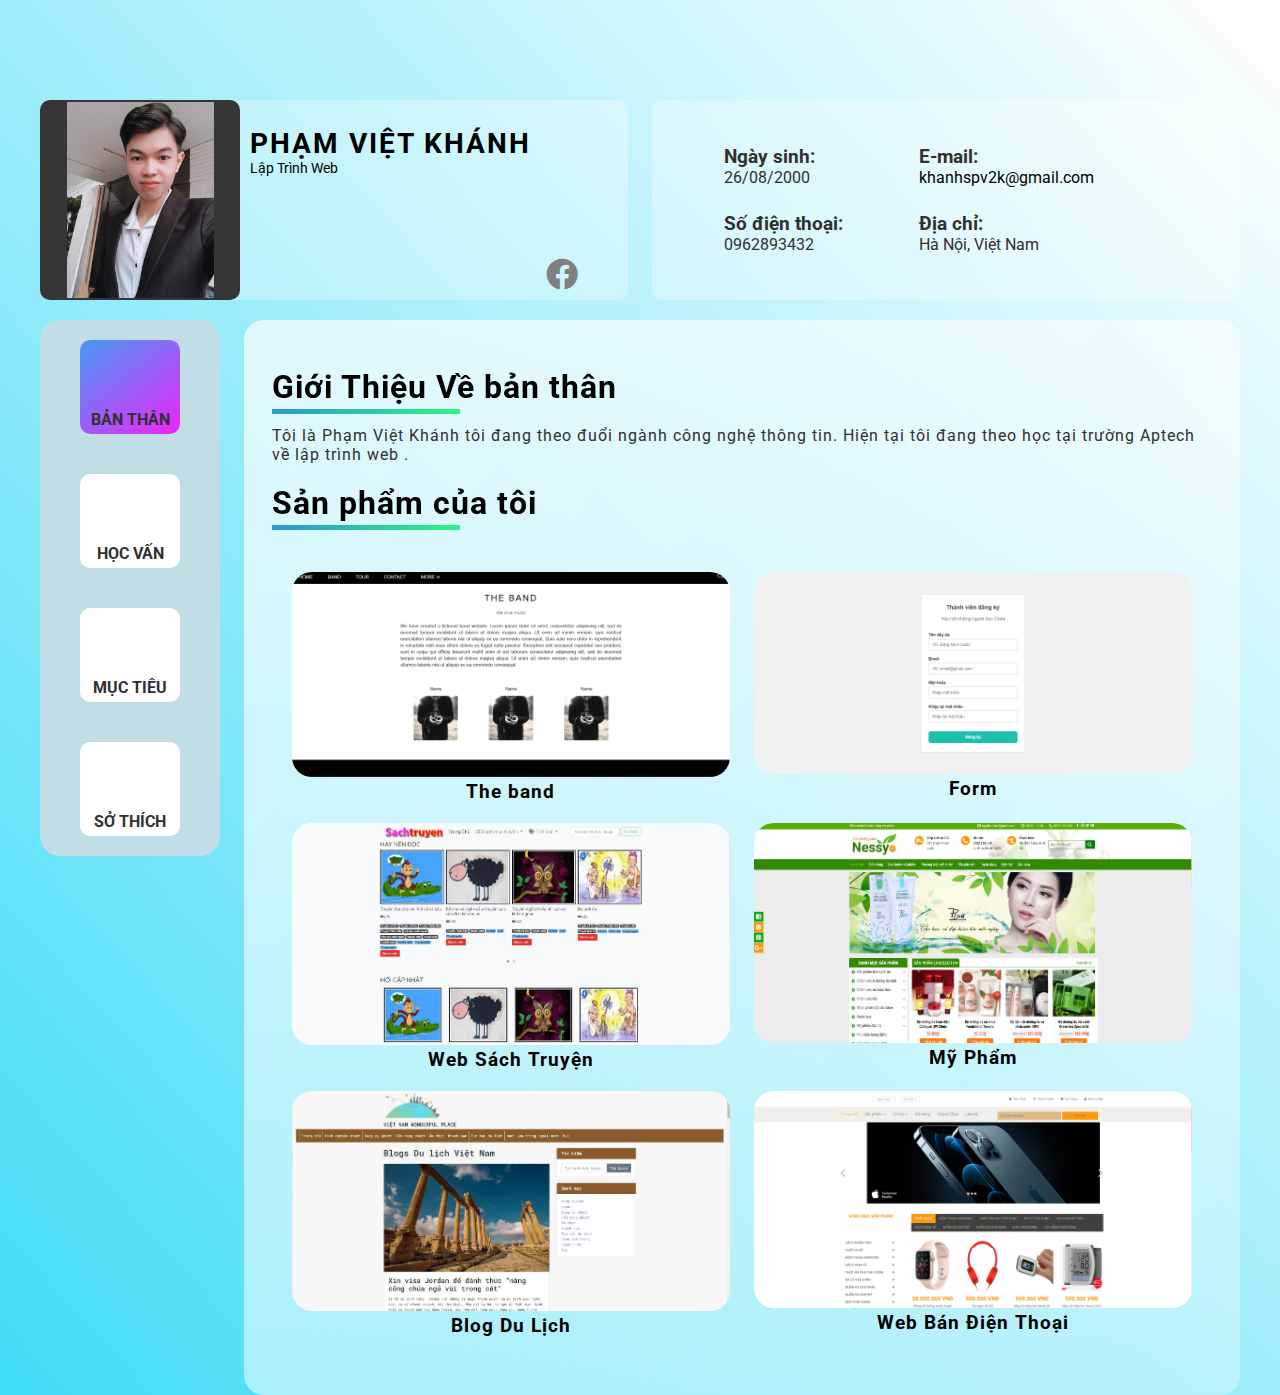
==== index.html @ a444ad3d "update" ====
<!DOCTYPE html>
<html lang="en">

<head>
    <meta charset="UTF-8">
    <meta http-equiv="X-UA-Compatible" content="IE=edge">
    <meta name="viewport" content="width=device-width, initial-scale=1.0">
    <link rel="preconnect" href="https://fonts.googleapis.com">
    <link rel="preconnect" href="https://fonts.gstatic.com" crossorigin>
    <link href="https://fonts.googleapis.com/css2?family=Roboto:wght@300;400;500;700&display=swap" rel="stylesheet">
    <link rel="stylesheet" href="asset/base.css">
    <link rel="stylesheet" href="asset/app.css">
    <link rel="stylesheet" href="asset/responesive.css">
    <link rel="stylesheet" href="https://cdnjs.cloudflare.com/ajax/libs/font-awesome/5.15.1/css/all.min.css" />
    <title>Phạm Việt Khánh Info</title>
</head>

<body>
    <div class="grid wide">
        <!-- ==== info ==== -->
        <div class="row header">
            <div class="col l-6">
                <div class="header__represent">
                    <div class="represent__avt">
                        <div class="respesent__avt-box">
                            <img src="img/avt.jpg" alt="">
                        </div>
                    </div>

                    <div class="represent__intro">
                        <div class="represent__intro-name">
                            <h1> phạm việt khánh </h1>
                            <p> Lập Trình Web </p>
                        </div>

                        <div class="represent__intro-social">
                            <a href="https://www.facebook.com/pvk.khanhpv" class="facebook"><i
                                    class="fab fa-facebook"></i></a>

                            <!-- <a href="" class="instagram"><i class="fab fa-instagram"></i></a>

                            <a href="" class="github"><i class="fab fa-github"></i></a>

                            <a href="" class="linkedin"><i class="fab fa-linkedin-in"></i></a> -->
                        </div>
                    </div>
                </div>


            </div>

            <div class="col l-6">
                <div class="grid header__info">
                    <div class="row header__info-1">
                        <div class="col l-5">
                            <div class="dob">
                                <h3> Ngày sinh: </h3>
                                <p> 26/08/2000 </p>
                            </div>
                        </div>

                        <div class="col l-7">
                            <div class="email">
                                <h3> E-mail: </h3>

                                <a style="text-decoration:none;color: #000 " href="mailto:khanhspv2k@gmail.com">
                                    <p>khanhspv2k@gmail.com</p>
                                </a>
                            </div>
                        </div>
                    </div>

                    <div class="row header__info-2">
                        <div class="col l-5">
                            <div class="phone">
                                <h3> Số điện thoại:</h3>
                                <p> 0962893432 </p>
                            </div>
                        </div>

                        <div class="col l-7">
                            <div class="address">
                                <h3>Địa chỉ:</h3>
                                <p> Hà Nội, Việt Nam </p>
                            </div>
                        </div>
                    </div>
                </div>
            </div>
        </div>
    </div>

    <!-- ===container=== -->
    <div class="grid wide container">
        <div class="row">
            <div class="col l-2">
                <div class="navbar">
                    <div class="navbar__list">
                        <div class="navbar__item">
                            <a href="#" class="navbar__link link--active">
                                <div class="navbar__icon ">
                                    <script src="https://cdn.lordicon.com/libs/mssddfmo/lord-icon-2.1.0.js"></script>
                                    <lord-icon src="https://cdn.lordicon.com/eszyyflr.json" trigger="morph"
                                        colors="primary:#263da3,secondary:#4e2099" style="width:65px;height:65px;">
                                    </lord-icon>
                                    <h3>Bản Thân</h3>
                                </div>
                            </a>
                        </div>

                        <div class="navbar__item">
                            <a href="#" class="navbar__link">
                                <div class="navbar__icon">
                                    <script src="https://cdn.lordicon.com/libs/mssddfmo/lord-icon-2.1.0.js"></script>
                                    <lord-icon src="https://cdn.lordicon.com/wxnxiano.json" trigger="morph"
                                        colors="primary:#263da3,secondary:#4e2099" style="width:65px;height:65px">
                                    </lord-icon>
                                    <h3>Học Vấn</h3>
                                </div>
                            </a>
                        </div>

                        <div class="navbar__item">
                            <a href="#" class="navbar__link">
                                <div class="navbar__icon">
                                    <script src="https://cdn.lordicon.com/libs/mssddfmo/lord-icon-2.1.0.js"></script>
                                    <lord-icon src="https://cdn.lordicon.com/iltqorsz.json" trigger="morph"
                                        colors="primary:#263da3,secondary:#4e2099" style="width:65px;height:65px;">
                                    </lord-icon>
                                    <h3>Mục Tiêu</h3>
                                </div>
                            </a>
                        </div>

                        <div class="navbar__item">
                            <a href="#" class="navbar__link">
                                <div class="navbar__icon">
                                    <script src="https://cdn.lordicon.com/libs/mssddfmo/lord-icon-2.1.0.js"></script>
                                    <lord-icon src="https://cdn.lordicon.com/rjzlnunf.json" trigger="morph"
                                        colors="primary:#263da3,secondary:#4e2099" style="width:65px;height:65px">
                                    </lord-icon>
                                    <h3>Sở Thích</h3>
                                </div>
                            </a>
                        </div>
                    </div>
                </div>
            </div>
            <!-- ==content== -->


            <div class="col l-10">
                <!-- ==content page 1== -->
                <div class="content content--active">
                    <div class="myself">
                        <div class="content__heading">
                            <h1>Giới Thiệu Về bản thân</h1>
                        </div>

                        <div class="mysefl__content">
                            <p>
                                Tôi là Phạm Việt Khánh tôi đang theo đuổi ngành công nghệ thông tin.
                                Hiện tại tôi đang theo học tại trường Aptech về lập trình web .

                            </p>
                        </div>
                    </div>

                    <div class="product">
                        <div class="product__heading">
                            <h1> Sản phẩm của tôi </h1>
                        </div>

                        <div class="grid product__list">
                            <div class="row">
                                <div class="col l-6">
                                    <div class="product__item">
                                        <a href="" class="product__link">
                                            <img src="img/band.png" alt="">
                                        </a>
                                        <h3>The band</h3>
                                    </div>
                                </div>

                                <div class="col l-6">
                                    <div class="product__item">
                                        <a href="" class="product__link">
                                            <img src="img/form.png" alt="">
                                        </a>

                                        <h3>Form</h3>
                                    </div>
                                </div>
                            </div>


                            <div class="row">
                                <div class="col l-6">
                                    <div class="product__item">
                                        <a href="http://www.shopbanghanggiare.xyz/sach-truyen/" class="product__link">
                                            <img src="img/sachtruyen2.jpg" alt="">
                                        </a>

                                        <h3> Web Sách Truyện </h3>
                                    </div>
                                </div>

                                <div class="col l-6">
                                    <div class="product__item">
                                        <a href="http://www.shopbanghanggiare.xyz/xuongrentruyenthong/"
                                            class="product__link">
                                            <img src="img/mypham.jpg" alt="">
                                        </a>

                                        <h3> Mỹ Phẩm </h3>
                                    </div>
                                </div>
                            </div>

                            <div class="row">
                                <div class="col l-6">
                                    <div class="product__item">
                                        <a href="http://shopbanghanggiare.xyz/travel-blogs/" class="product__link">
                                            <img src="img/triveblog.jpg" alt="">
                                        </a>

                                        <h3> Blog Du Lịch </h3>
                                    </div>
                                </div>

                                <div class="col l-6">
                                    <div class="product__item">
                                        <a href="http://shopbanghanggiare.xyz/shop-dien-thoai/"
                                            class="product__link">
                                            <img src="img/webdienthoai.png" alt="">
                                        </a>

                                        <h3> Web Bán Điện Thoại </h3>
                                    </div>
                                </div>

                               
                            </div>




                        </div>
                    </div>
                </div>

                <!-- ==content- page 2== -->
                <div class="content">
                    <div class="content__heading">
                        <h1>Học vấn</h1>
                    </div>
    
                    <div class="content__main">
                        <div class="main__note">
                            <div class="main__note-dot"></div>
    
                            <div class="main__note-text">
                                <h3> Trường Đại Học FPT Aptech</h3>
                            </div>
                        </div>
    
                        <div class="main__text">
                            <span>2019 - nay</span>
                            <p> Học tập vào theo đuổi ngành lập trình </p>
                        </div>
                    </div>
    
                    <div class="content__main">
                        <div class="main__note">
                            <div class="main__note-dot"></div>
    
                            <div class="main__note-text">
                                <h3>F8</h3>
                            </div>
                        </div>
    
                        <div class="main__text">
                            <span> 2/9/2021 - nay </span>
                            <p> Học thêm về các khóa học mới ngoài kiến thức nhà trường </p>
                        </div>
                    </div>
    
                    <div class="content__heading">
                        <h1> Thành Tích </h1>
                    </div>
                    <div class="content__main">
                        <div class="main__note">
                            <div class="main__note-dot"></div>
    
                            <div class="main__note-text">
                                <h3> Giải Nhất Cuộc Thi Techwiz 2021 </h3>
                            </div>
                        </div>
                    </div>
                    <div class="content__main">
                        <div class="main__note">
                            <div class="main__note-dot"></div>
    
                            <div class="main__note-text">
                                <h3> Top 9 cuộc thi Dev 20 </h3>
                            </div>
                        </div>
                    </div>
    
                    <div class="content__heading">
                        <h1> Kinh Nghiệm Làm Việc </h1>
                    </div>
    
                    <div class="content__main">
                        <div class="main__note">
                            <div class="main__note-dot"></div>
    
                            <div class="main__note-text">
                                <h3> Công Ty Cổ Phần
                                    VCCORP </h3>
                                <p> Thực tập sinh </p>
                            </div>
                        </div>
                    </div>

                    <div class="content__main">
                        <div class="main__note">
                            <div class="main__note-dot"></div>
    
                            <div class="main__note-text">
                                <h3> Công Ty Cổ Phần Truyền Thông Và Công Nghệ WEUP </h3>
                                <p> Thực tập sinh </p>
                            </div>
                        </div>
                    </div>
    
                    <div class="content__main">
                        <div class="main__note">
                            <div class="main__note-dot"></div>
    
                            <div class="main__note-text">
                                <h3> Thực hành làm project của trường FPT
                                    Aptech Hà Nội </h3>
                            </div>
                        </div>
                    </div>
    
                    <div class="ability">
                        <div class="ability__heading">
                            <h2> Kỹ Năng </h2>
                        </div>
    
                        <div class="ability__index">
                            <div class="ability__index-row">
                                <div class="ability__index-done" style="width: 65%">
                                    <p class="ability__index-name">HTML</p>
    
                                    <p class="ability__index-percent">65%</p>
                                </div>
                            </div>
    
                            <div class="ability__index-row">
                                <div class="ability__index-done" style="width: 40%">
                                    <p class="ability__index-name">Javascrpit</p>
    
                                    <p class="ability__index-percent">40%</p>
                                </div>
                            </div>
    
                            <div class="ability__index-row">
                                <div class="ability__index-done" style="width: 70%">
                                    <p class="ability__index-name">PHP, Laravel</p>
    
                                    <p class="ability__index-percent">70%</p>
                                </div>
                            </div>
    
                            <div class="ability__index-row">
                                <div class="ability__index-done" style="width: 62%">
                                    <p class="ability__index-name">css</p>
                                    <p class="ability__index-percent">62%</p>
                                </div>
                            </div>
                        </div>
                    </div>
                </div>

                <!-- ==content page 3== -->
                <div class="content ">
                    <div class="content__heading">
                        <h1>Mục Tiêu</h1>
                    </div>
    
                    <div class="content__title">
                        <h2>Ngắn hạn</h2>
                    </div>
    
                    <div class="content__main">
                        <div class="main__note">
                            <div class="main__note-dot"></div>
    
                            <div class="main__note-text">
                                <h3>Học và rèn luyện HTMl</h3>
                            </div>
                        </div>
    
                        <div class="main__text">
    
                            <p>Là một ngôn ngữ đánh dấu siêu văn bản nên HTML sẽ có vai trò xây dựng cấu trúc siêu văn bản
                                trên một website, hoặc khai báo các tập tin kỹ thuật số như hình ảnh, video, nhạc. Học lập
                                trình web với HTML sẽ định hướng cho mình muốn theo đuổi lập trình web.</p>
                        </div>
                    </div>
    
                    <div class="content__main">
                        <div class="main__note">
                            <div class="main__note-dot"></div>
    
                            <div class="main__note-text">
                                <h3>Học và rèn luyện CSS</h3>
                            </div>
                        </div>
    
                        <div class="main__text">
    
                            <p>CSS tạo phong cách và định kiểu cho các yếu tố được viết dưới dạng ngôn ngữ đánh dấu HTML. Nó
                                giúp người dùng tiết kiệm thời gian và công sức viết web nhờ khả năng điều khiển định dạng
                                của nhiều trang web cùng lúc.</p>
                        </div>
                    </div>
    
                    <div class="content__main">
                        <div class="main__note">
                            <div class="main__note-dot"></div>
    
                            <div class="main__note-text">
                                <h3>Học và rèn luyện React Js</h3>
                            </div>
                        </div>
    
                        <div class="main__text">
    
                            <p>ReactJS giúp các doanh nghiệp tạo ra ứng dụng với cấu trúc UI tốt hơn nhằm nâng cao và tối ưu
                                hóa UX. Với công nghệ này, họ có thể dễ dàng tăng tương tác của người dùng, đồng thời tỉ lệ
                                click và chuyển đổi conversion cũng sẽ cao hơn.</p>
                        </div>
                    </div>
    
                    <div class="content__title">
                        <h2>Dài hạn</h2>
                    </div>
    
                    <div class="content__main">
                        <div class="main__note">
                            <div class="main__note-dot"></div>
    
                            <div class="main__note-text">
                                <h3>Đi xin thực tập</h3>
                            </div>
                        </div>
    
                        <div class="main__text">
                            <span>.../9/2022</span>
                            <p>Thực tập là một cơ hội để mình học hỏi, áp dụng những lý thuyết được học vào thực tế và làm
                                quen với môi trường làm việc quy củ và có được thành công cao hơn khi đi làm thực sự.</p>
                        </div>
                    </div>
    
                    <div class="content__main">
                        <div class="main__note">
                            <div class="main__note-dot"></div>
    
                            <div class="main__note-text">
                                <h3>Thực tập xong</h3>
                            </div>
                        </div>
    
                        <div class="main__text">
                            <span>.../.../2023</span>
                            <p>Tập trung bổ sung các vấn đề còn thiếu sót mình nhận ra được sau khi thực tập, nếu ổn định sẽ
                                xin ở lại thử việc.</p>
                        </div>
                    </div>
                </div>
    

                <!-- ==content page 4== -->
                <div class="content">
                
                    <div class="content__heading">
                        <h1> Sở Thích </h1>
                    </div>
    
                    <div class="content__main">
                        <div class="main__note">
                            <div class="main__note-dot"></div>
    
                            <div class="main__note-text">
                                <h3> Thích chơi thể thao đặc biệt là đá bóng </h3>
                            </div>
                        </div>
                    </div>
    
                    <div class="content__main">
                        <div class="main__note">
                            <div class="main__note-dot"></div>
    
                            <div class="main__note-text">
                                <h3> Chơi game </h3>
                            </div>
                        </div>
                    </div>
                    <div class="content__main">
                        <div class="main__note">
                            <div class="main__note-dot"></div>
    
                            <div class="main__note-text">
                                <h3> Phượt </h3>
                            </div>
                        </div>
                    </div>

                    <div class="content__main">
                        <div class="main__note">
                            <div class="main__note-dot"></div>
    
                            <div class="main__note-text">
                                <h3> Nghe Nhạc </h3>
                            </div>
                        </div>
                    </div>

                </div>
            </div>
        </div>
    </div>
    <!-- ===script=== -->
    <script src="asset/app.js"></script>
</body>

</html>
---- asset/base.css ----
.grid {
    width: 100%;
    display: block;
    padding: 0;
}

.grid.wide {
    max-width: 1200px;
    margin: 0 auto;
}

.row {
    display: flex;
    flex-wrap: wrap;
    margin-left: -4px;
    margin-right: -4px;
}

.row.no-gutters {
    margin-left: 0;
    margin-right: 0;
}

.col {
    padding-left: 4px;
    padding-right: 4px;
}

.row.no-gutters .col {
    padding-left: 0;
    padding-right: 0;
}

.c-0 {
    display: none;
}

.c-1 {
    flex: 0 0 8.33333%;
    max-width: 8.33333%;
}

.c-2 {
    flex: 0 0 16.66667%;
    max-width: 16.66667%;
}

.c-3 {
    flex: 0 0 25%;
    max-width: 25%;
}

.c-4 {
    flex: 0 0 33.33333%;
    max-width: 33.33333%;
}

.c-5 {
    flex: 0 0 41.66667%;
    max-width: 41.66667%;
}

.c-6 {
    flex: 0 0 50%;
    max-width: 50%;
}

.c-7 {
    flex: 0 0 58.33333%;
    max-width: 58.33333%;
}

.c-8 {
    flex: 0 0 66.66667%;
    max-width: 66.66667%;
}

.c-9 {
    flex: 0 0 75%;
    max-width: 75%;
}

.c-10 {
    flex: 0 0 83.33333%;
    max-width: 83.33333%;
}

.c-11 {
    flex: 0 0 91.66667%;
    max-width: 91.66667%;
}

.c-12 {
    flex: 0 0 100%;
    max-width: 100%;
}

.c-o-1 {
    margin-left: 8.33333%;
}

.c-o-2 {
    margin-left: 16.66667%;
}

.c-o-3 {
    margin-left: 25%;
}

.c-o-4 {
    margin-left: 33.33333%;
}

.c-o-5 {
    margin-left: 41.66667%;
}

.c-o-6 {
    margin-left: 50%;
}

.c-o-7 {
    margin-left: 58.33333%;
}

.c-o-8 {
    margin-left: 66.66667%;
}

.c-o-9 {
    margin-left: 75%;
}

.c-o-10 {
    margin-left: 83.33333%;
}

.c-o-11 {
    margin-left: 91.66667%;
}

/* >= Tablet */
@media (min-width: 740px) {
    .row {
        margin-left: -8px;
        margin-right: -8px;
    }

    .col {
        padding-left: 8px;
        padding-right: 8px;
    }

    .m-0 {
        display: none;
    }

    .m-1,
    .m-2,
    .m-3,
    .m-4,
    .m-5,
    .m-6,
    .m-7,
    .m-8,
    .m-9,
    .m-10,
    .m-11,
    .m-12 {
        display: block;
    }

    .m-1 {
        flex: 0 0 8.33333%;
        max-width: 8.33333%;
    }

    .m-2 {
        flex: 0 0 16.66667%;
        max-width: 16.66667%;
    }

    .m-3 {
        flex: 0 0 25%;
        max-width: 25%;
    }

    .m-4 {
        flex: 0 0 33.33333%;
        max-width: 33.33333%;
    }

    .m-5 {
        flex: 0 0 41.66667%;
        max-width: 41.66667%;
    }

    .m-6 {
        flex: 0 0 50%;
        max-width: 50%;
    }

    .m-7 {
        flex: 0 0 58.33333%;
        max-width: 58.33333%;
    }

    .m-8 {
        flex: 0 0 66.66667%;
        max-width: 66.66667%;
    }

    .m-9 {
        flex: 0 0 75%;
        max-width: 75%;
    }

    .m-10 {
        flex: 0 0 83.33333%;
        max-width: 83.33333%;
    }

    .m-11 {
        flex: 0 0 91.66667%;
        max-width: 91.66667%;
    }

    .m-12 {
        flex: 0 0 100%;
        max-width: 100%;
    }

    .m-o-1 {
        margin-left: 8.33333%;
    }

    .m-o-2 {
        margin-left: 16.66667%;
    }

    .m-o-3 {
        margin-left: 25%;
    }

    .m-o-4 {
        margin-left: 33.33333%;
    }

    .m-o-5 {
        margin-left: 41.66667%;
    }

    .m-o-6 {
        margin-left: 50%;
    }

    .m-o-7 {
        margin-left: 58.33333%;
    }

    .m-o-8 {
        margin-left: 66.66667%;
    }

    .m-o-9 {
        margin-left: 75%;
    }

    .m-o-10 {
        margin-left: 83.33333%;
    }

    .m-o-11 {
        margin-left: 91.66667%;
    }
}

/* PC medium resolution > */
@media (min-width: 1113px) {
    .row {
        margin-left: -12px;
        margin-right: -12px;
    }

    .row.sm-gutter {
        margin-left: -5px;
        margin-right: -5px;
    }

    .col {
        padding-left: 12px;
        padding-right: 12px;
    }

    .row.sm-gutter .col {
        padding-left: 5px;
        padding-right: 5px;
    }

    .l-0 {
        display: none;
    }

    .l-1,
    .l-2,
    .l-2-4,
    .l-3,
    .l-4,
    .l-5,
    .l-6,
    .l-7,
    .l-8,
    .l-9,
    .l-10,
    .l-11,
    .l-12 {
        display: block;
    }

    .l-1 {
        flex: 0 0 8.33333%;
        max-width: 8.33333%;
    }

    .l-2 {
        flex: 0 0 16.66667%;
        max-width: 16.66667%;
    }

    .l-2-4 {
        flex: 0 0 20%;
        max-width: 20%;
    }

    .l-3 {
        flex: 0 0 25%;
        max-width: 25%;
    }

    .l-4 {
        flex: 0 0 33.33333%;
        max-width: 33.33333%;
    }

    .l-5 {
        flex: 0 0 41.66667%;
        max-width: 41.66667%;
    }

    .l-6 {
        flex: 0 0 50%;
        max-width: 50%;
    }

    .l-7 {
        flex: 0 0 58.33333%;
        max-width: 58.33333%;
    }

    .l-8 {
        flex: 0 0 66.66667%;
        max-width: 66.66667%;
    }

    .l-9 {
        flex: 0 0 75%;
        max-width: 75%;
    }

    .l-10 {
        flex: 0 0 83.33333%;
        max-width: 83.33333%;
    }

    .l-11 {
        flex: 0 0 91.66667%;
        max-width: 91.66667%;
    }

    .l-12 {
        flex: 0 0 100%;
        max-width: 100%;
    }

    .l-o-1 {
        margin-left: 8.33333%;
    }

    .l-o-2 {
        margin-left: 16.66667%;
    }

    .l-o-3 {
        margin-left: 25%;
    }

    .l-o-4 {
        margin-left: 33.33333%;
    }

    .l-o-5 {
        margin-left: 41.66667%;
    }

    .l-o-6 {
        margin-left: 50%;
    }

    .l-o-7 {
        margin-left: 58.33333%;
    }

    .l-o-8 {
        margin-left: 66.66667%;
    }

    .l-o-9 {
        margin-left: 75%;
    }

    .l-o-10 {
        margin-left: 83.33333%;
    }

    .l-o-11 {
        margin-left: 91.66667%;
    }
}

/* Tablet - PC low resolution */
@media (min-width: 740px) and (max-width: 1023px) {
    .wide {
        width: 644px;
    }
}

/* > PC low resolution */
@media (min-width: 1024px) and (max-width: 1239px) {
    .wide {
        width: 984px;
    }

    .wide .row {
        margin-left: -12px;
        margin-right: -12px;
    }

    .wide .row.sm-gutter {
        margin-left: -5px;
        margin-right: -5px;
    }

    .wide .col {
        padding-left: 12px;
        padding-right: 12px;
    }

    .wide .row.sm-gutter .col {
        padding-left: 5px;
        padding-right: 5px;
    }

    .wide .l-0 {
        display: none;
    }

    .wide .l-1,
    .wide .l-2,
    .wide .l-2-4,
    .wide .l-3,
    .wide .l-4,
    .wide .l-5,
    .wide .l-6,
    .wide .l-7,
    .wide .l-8,
    .wide .l-9,
    .wide .l-10,
    .wide .l-11,
    .wide .l-12 {
        display: block;
    }

    .wide .l-1 {
        flex: 0 0 8.33333%;
        max-width: 8.33333%;
    }

    .wide .l-2 {
        flex: 0 0 16.66667%;
        max-width: 16.66667%;
    }

    .wide .l-2-4 {
        flex: 0 0 20%;
        max-width: 20%;
    }

    .wide .l-3 {
        flex: 0 0 25%;
        max-width: 25%;
    }

    .wide .l-4 {
        flex: 0 0 33.33333%;
        max-width: 33.33333%;
    }

    .wide .l-5 {
        flex: 0 0 41.66667%;
        max-width: 41.66667%;
    }

    .wide .l-6 {
        flex: 0 0 50%;
        max-width: 50%;
    }

    .wide .l-7 {
        flex: 0 0 58.33333%;
        max-width: 58.33333%;
    }

    .wide .l-8 {
        flex: 0 0 66.66667%;
        max-width: 66.66667%;
    }

    .wide .l-9 {
        flex: 0 0 75%;
        max-width: 75%;
    }

    .wide .l-10 {
        flex: 0 0 83.33333%;
        max-width: 83.33333%;
    }

    .wide .l-11 {
        flex: 0 0 91.66667%;
        max-width: 91.66667%;
    }

    .wide .l-12 {
        flex: 0 0 100%;
        max-width: 100%;
    }

    .wide .l-o-1 {
        margin-left: 8.33333%;
    }

    .wide .l-o-2 {
        margin-left: 16.66667%;
    }

    .wide .l-o-3 {
        margin-left: 25%;
    }

    .wide .l-o-4 {
        margin-left: 33.33333%;
    }

    .wide .l-o-5 {
        margin-left: 41.66667%;
    }

    .wide .l-o-6 {
        margin-left: 50%;
    }

    .wide .l-o-7 {
        margin-left: 58.33333%;
    }

    .wide .l-o-8 {
        margin-left: 66.66667%;
    }

    .wide .l-o-9 {
        margin-left: 75%;
    }

    .wide .l-o-10 {
        margin-left: 83.33333%;
    }

    .wide .l-o-11 {
        margin-left: 91.66667%;
    }
}
---- asset/app.css ----
* {
    padding: 0;
    margin: 0;
    box-sizing: border-box;
}

body {
    font-size: 14px;
    font-family: 'Roboto', sans-serif;
    background: linear-gradient(to right top, #41dcf7, rgb(255 255 255 / 30%))
}

:root {
    --gray-color: #303030;
}
.header {
    margin-top: 100px;
    padding-bottom: 20px;
}

.header__represent {
    display: flex;
    background-color: rgba(255, 255, 255, 0.3);
    border-radius: 10px;
    align-items: center;
}

.respesent__avt-box {
    display: flex;
    justify-content: center;
    align-items: center;
    width: 200px;
    height: 200px;
    background-color: #363636;
    border-radius: 10px;
}

.respesent__avt-box img {
    height: calc(100% - 2%);
    width: auto;
    object-fit: cover;
}

.represent__intro {
    flex: 1;
    margin-left: 10px;
    margin-top: 20px;
}

.represent__intro-name h1 {
    text-transform: uppercase;
    letter-spacing: 2px;
}

.represent__intro-social {
    margin-top: 80px;
    display: flex;
    justify-content: right;
    margin-right: 40px;
}

.represent__intro-social a {
    text-decoration: none;
    font-size: 32px;
    color: #808080;
    margin: 0 10px;
    position: relative;
    
}


@keyframes social {
    from {
        opacity: 0;
        transform: translateY(200%);
    }
    to {
        opacity: 1;
        transform: translateY(0);
    }
}
/* facebook */
.facebook:hover {
    color: #0676E8;
    margin-top: -5px;
}

.facebook::after {
    content: "Facebook";
    padding: 2px 5px;
    top: 120%;
    left: -100%;
    position: absolute;
    background-color: #0676E8;
    color: #fff;
    font-size: 18px;
    letter-spacing: 1px;
    font-weight: 500;
    border-radius: 10px;
    box-shadow: .5em 0 1.4em #0676E8;
    animation: social linear 0.25s;
    display: none;
}

.facebook:hover::after {
    display: block;
}

/* instagram */
.instagram:hover {
    color: #D7005B;
    margin-top: -5px;
}

.instagram::after {
    content: "Instagram";
    padding: 2px 5px;
    top: 120%;
    left: -120%;
    position: absolute;
    background-color: #D7005B;
    color: #fff;
    font-size: 18px;
    letter-spacing: 1px;
    font-weight: 500;
    border-radius: 10px;
    box-shadow: .5em 0 1.4em #D7005B;
    animation: social linear 0.25s;
    display: none;
}

.instagram:hover::after {
    display: block;
}

/* github */
.github:hover {
    color: #111;
    margin-top: -5px;
}

.github::after {
    content: "Github";
    padding: 2px 5px;
    top: 120%;
    left: -60%;
    position: absolute;
    background-color: #111;
    color: #fff;
    font-size: 18px;
    letter-spacing: 1px;
    font-weight: 500;
    border-radius: 10px;
    box-shadow: .5em 0 1.4em #111;
    animation: social linear 0.25s;
    display: none;
}

.github:hover::after {
    display: block;
}

/* linkedin */
.linkedin:hover {
    color: #0173B1;
    margin-top: -5px;
}

.linkedin::after {
    content: "Linkedin";
    padding: 2px 5px;
    top: 120%;
    left: -100%;
    position: absolute;
    background-color: #fff;
    color: #0173B1;
    font-size: 18px;
    letter-spacing: 1px;
    font-weight: 500;
    border-radius: 10px;
    box-shadow: .5em 0 1.4em #0173B1;
    animation: social linear 0.25s;
    display: none;
}

.linkedin:hover::after {
    display: block;
}

/* ===info=== */

.header__info {
    background-color: rgba(255, 255, 255, 0.3);
    border-radius: 10px;
    height: 100%;
    display: flex;
    flex-direction: column;
    justify-content: space-evenly;
    padding: 20px;
}

.header__info-1,
.header__info-2 {
   margin: 0 40px;
   font-size: 16px;
   color: #303030;
}

/* ===container=== */

/* ===navbar=== */

.navbar {
    border-radius: 20px;
    height: 100%;
    position: relative;
}

.navbar__list {
    display: flex;
    justify-content: center;
    align-items: center;
    flex-direction: column;
    border-radius: 20px;
    background-color: #C1DEE6;
    position: -webkit-sticky;
    position: sticky;
    top: 20px;   
}

.navbar__item {
    margin: 20px 0;
    border-radius: 10px;
    background-color: #fff;
    width: 100px;
    
}

.navbar__item:hover {
    background-image: linear-gradient( 142.17deg,rgba(79, 147, 241, 0.3) 6.66%,rgba(222, 48, 253, 0.3) 91.48%);
}

.navbar__link {
    display: flex;
    text-decoration: none;
    font-size: 20px;
    width: 100%;
    height: 100%;
    border-radius: 10px;
}

.link--active {
    background-image: linear-gradient( 
    142.17deg,#4f93f1 6.66%,#de30fd 91.48%);
}

.navbar__icon {
    display: flex;
    flex-direction: column;
    justify-content: center;
    align-items: center;
    width: 100%;
    height: 100%;
}

.navbar__icon h3{
    text-transform: uppercase;
    font-size: 16px;
    margin-top: 5px;
    color: #303030;
    padding-bottom: 5px;
}

/* ==content== */

.content {
    padding: 28px;
    font-size: 16px;
    background: linear-gradient(to right bottom, rgba(255, 255, 255, 0.7), rgba(255, 255, 255, 0.3));
    border-radius: 20px;
    letter-spacing: 1px;
    display: none;
}

.content--active {
    display: block;
}

.content__heading {
    margin: 20px 0;
    position: relative;
}

.content__heading::after {
    content: "";
    position: absolute;
    bottom: -20%;
    left: 0;
    height: 5px;
    width: 20%;
    background-image: linear-gradient( 
    142.17deg,#2d9acc 6.66%,#2ef085 91.48%);

}
.mysefl__content p{
    line-height: 1.2;
    color: var(--gray-color);
}

    /* product */

.product__heading {
    margin: 20px 0;
    position: relative;
}

.product__heading::after {
    content: "";
    position: absolute;
    bottom: -20%;
    left: 0;
    height: 5px;
    width: 20%;
    background-image: linear-gradient( 
    142.17deg,#2d9acc 6.66%,#2ef085 91.48%);
}

.product__list {
    padding: 20px;
}

.product__item {
    padding: 10px 0;
}

.product__link {
    text-decoration: none;
}

.product__link img{
    object-fit: cover;
    width: 100%;
    height: auto;
    border-radius: 20px;
    transform: scale(1);
    transition: 0.3s ease-in-out;
}

.product__link img:hover{
    -webkit-transform: scale(1.05); 
    transform: scale(1.05); 
}

.product__item h3 {
    text-align: center;
}

.slogan {
    border-radius: 20px;
    position: relative;
}

.slogan__content {
    overflow: hidden;
    border-radius: 20px;
    padding: 30px;
    height: 144px;
    background: linear-gradient( to right top, rgb(119, 230, 245), rgb(121, 240, 167) );
    display: none;
}

.slogan__content.slogan--active {
    display: flex;
}

.fade {
    -webkit-animation-name: fade;
    -webkit-animation-duration: 1.5s;
    animation-name: fade;
    animation-duration: 1.5s;
}
  
@-webkit-keyframes fade {
    from {opacity: .4}
    to {opacity: 1}
}
  
@keyframes fade {
    from {opacity: .4}
    to {opacity: 1}
}

.slogun__button {
    display: flex;
    font-size: 30px;
    text-decoration: none;
    color: #fff;
    position: absolute;
    top: 33%;
    border-radius: 100px;
    box-shadow: 0 0px 9px 0px rgb(0 0 0 / 30%) ;
    cursor: pointer;
}

.slogan__prev {
    left: -10px;
}

.slogan__next {
    right: -10px;
}

.slogan__img img {
    width: 80px;
    height: 80px;
    object-fit: cover;
    clip-path: polygon(20% 0%, 80% 0%, 100% 20%, 100% 80%, 80% 100%, 20% 100%, 0% 80%, 0% 20%);;
}

.slogan__text {
    margin: 5px 0 0 20px;
}

.slogan__text p {
    margin-top: 10px;
}

.slogan__dot {
    display: flex;
    justify-content: center;
    margin-top: 10px;
    cursor: pointer;
}

.dot {
    width: 15px;
    height: 15px;
    background-color: #fff;
    margin: 0 5px;
    border-radius: 10px;
}

.dot--active {
    width: 30px;
    background-color: #304CFD;
}

/* ===content page 2=== */
.content__main {
    margin: 25px 0;
    padding-left: 30px;
}

.main__note {
    margin: 10px 0;
    position: relative;
}

.main__note-dot {
    width: 16px;
    height: 16px;
    background-color: #304CFD;
    border-radius: 20px;
    position: absolute;
    left: -36px;
    bottom: 15%;
    border: solid 3px #acb5f5;
}

.main__note-text h3 {
    font-size: 16px;
}

.main__text span {
    display: block;
    color: rgba(47, 47, 47, 0.8);
    font-size: 14px;
    margin-bottom: 5px;
}

.main__text p {
    color: #2f2f2f;
}


.ability__index {
    margin-top: 30px;
    padding: 30px;
    border-radius: 20px;
    border: solid 2px #fff;
}

.ability__index-row {
    height: 24px;
    width: 100%;
    background-color: #C8E2E9;
    border-radius: 10px;
    margin-bottom: 20px;
}

.ability__index-done {
    width: 65%;
    height: 100%;
    display: flex;
    justify-content: space-between;
    align-items: center;
    background-color: #41f7d0;
    border-radius: 10px;
    font-size: 14px;
    font-weight: 500;
}

.ability__index-done {
    padding: 0 5px;
}

.content__title {
    margin: 10px 0;
    position: relative;
}

.content__title::after {
    content: "";
    position: absolute;
    bottom: -20%;
    left: 0;
    height: 3px;
    width: 10%;
    background-image: linear-gradient( 
    142.17deg,#2d9acc 6.66%,#2ef085 91.48%);
}

.content__amuse-top {
    display: flex;
    justify-content: left;
    align-items: center;
    height: 40px;
    margin-bottom: 24px;
}

.content__amuse-top img {
    width: auto;
    height: 100%;
    object-fit: cover;
    margin-right: 10px;
}

.content__amuse-top h3 {
    font-size: 24px;
}

.content__amuse-link {
    display: flex;
    /* align-items: center; */
    text-decoration: none;
    height: 144px;
    margin-bottom: 20px;
    padding: 20px;
    color: #303030;
    border-radius: 20px;
    background: linear-gradient(to top left, rgba(255, 255, 255, 0.4), rgba(255, 255, 255, 0.4));
    box-shadow: 0 6px 10px rgb(0 0 0 / 20%);
    transform: scale(1);
    transition: all linear 0.2s;
}

.content__amuse-link:hover {
    transform: scale(1.015);
}

.content__amuse-img{
    width: auto;
    height: 100%;
}

.content__amuse-img img{
    height: 100%;
    width: auto;
    border-radius: 20px;
}

.content__amuse-text {
    padding: 20px;
    overflow: hidden;
}

.content__amuse-text  p{
    margin-top: 5px;
}
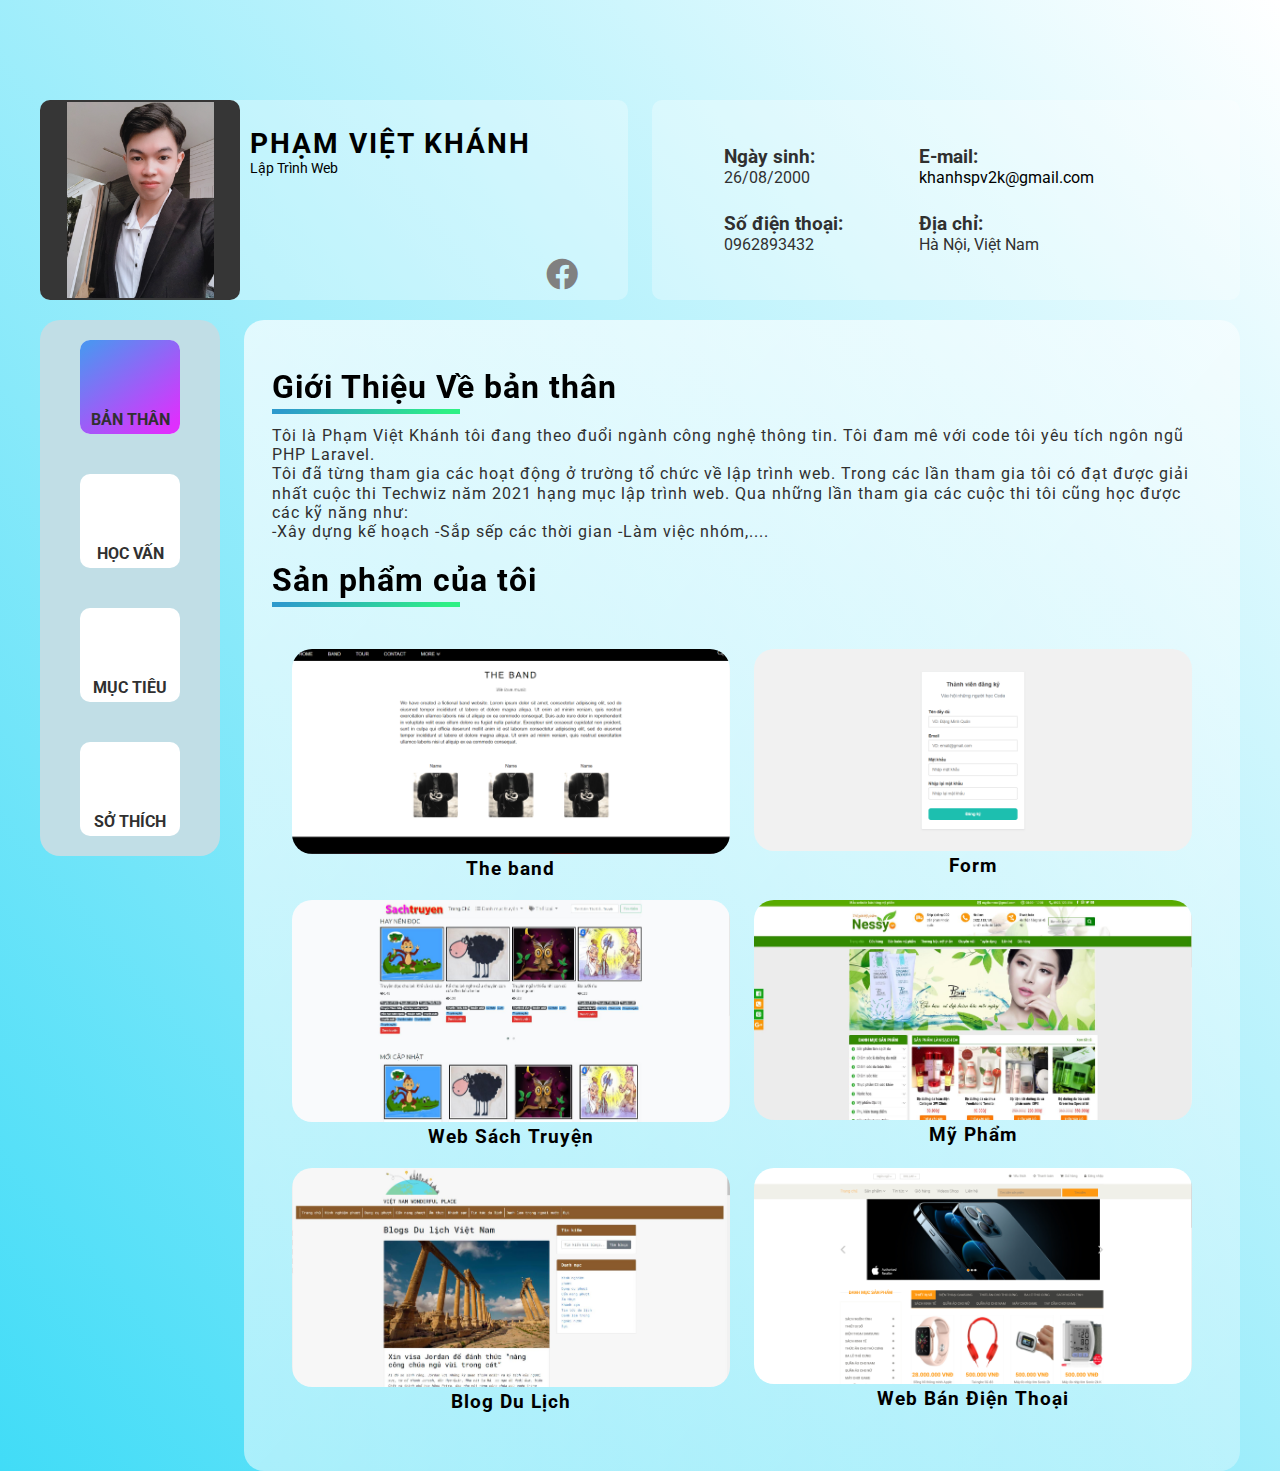
==== commit 807d052c: "Up-tt" ====
--- a/index.html
+++ b/index.html
@@ -12,7 +12,14 @@
     <link rel="stylesheet" href="asset/app.css">
     <link rel="stylesheet" href="asset/responesive.css">
     <link rel="stylesheet" href="https://cdnjs.cloudflare.com/ajax/libs/font-awesome/5.15.1/css/all.min.css" />
-    <title>Phạm Việt Khánh Info</title>
+    <title>Phạm Việt Khánh Info | Lập Trình Viên PHP | Lập Trình Viên Laravel</title>
+    <meta name="description" content="Đây là info của phạm việt khánh, giới thiệu ,giới thiệu về phạm việt khánh, lập trình viện PHP, lập trình viên laravel">
+    <meta name="keywords" content="PHP, Laravel, Phạm Việt Khánh, Dev Php giỏi, Tìm lập trình viên"/>
+    <!-- <meta name="robots" content="INDEX,FOLLOW"/> -->
+    <!-- <link  rel="canonical" href="{{$url_canonical}}" />
+    <meta name="author" content=""> -->
+    <link  rel="icon" type="image/x-icon" href="img/avt.jpg" />
+
 </head>
 
 <body>
@@ -34,7 +41,7 @@
                         </div>
 
                         <div class="represent__intro-social">
-                            <a href="https://www.facebook.com/pvk.khanhpv" class="facebook"><i
+                            <a href="https://www.facebook.com/pvk.khanhpv" target="_blank" class="facebook"><i
                                     class="fab fa-facebook"></i></a>
 
                             <!-- <a href="" class="instagram"><i class="fab fa-instagram"></i></a>
@@ -160,8 +167,13 @@
                         <div class="mysefl__content">
                             <p>
                                 Tôi là Phạm Việt Khánh tôi đang theo đuổi ngành công nghệ thông tin.
-                                Hiện tại tôi đang theo học tại trường Aptech về lập trình web .
-
+                                Tôi đam mê với code tôi yêu tích ngôn ngũ PHP Laravel. </br>
+                                Tôi đã từng tham gia các hoạt động ở trường tổ chức về lập trình web.
+                                Trong các lần tham gia tôi có đạt được giải nhất cuộc thi Techwiz năm 2021 hạng mục lập trình web.
+                                Qua những lần tham gia các cuộc thi tôi cũng học được các kỹ năng như: <br>
+                                    -Xây dựng kế hoạch
+                                    -Sắp sếp các thời gian 
+                                    -Làm việc nhóm,....
                             </p>
                         </div>
                     </div>
@@ -197,8 +209,8 @@
                             <div class="row">
                                 <div class="col l-6">
                                     <div class="product__item">
-                                        <a href="http://www.shopbanghanggiare.xyz/sach-truyen/" class="product__link">
-                                            <img src="img/sachtruyen2.jpg" alt="">
+                                        <a href="http://khanhdev.pw/sachtruyen/" class="product__link" target="_blank">
+                                            <img src="img/sachtruyen2.jpg" alt="sachtruyen">
                                         </a>
 
                                         <h3> Web Sách Truyện </h3>
@@ -207,9 +219,9 @@
 
                                 <div class="col l-6">
                                     <div class="product__item">
-                                        <a href="http://www.shopbanghanggiare.xyz/xuongrentruyenthong/"
-                                            class="product__link">
-                                            <img src="img/mypham.jpg" alt="">
+                                        <a href="http://khanhdev.pw/xuongrentruyenthong/"
+                                            class="product__link" target="_blank">
+                                            <img src="img/mypham.jpg" alt="webbanghang">
                                         </a>
 
                                         <h3> Mỹ Phẩm </h3>
@@ -220,8 +232,8 @@
                             <div class="row">
                                 <div class="col l-6">
                                     <div class="product__item">
-                                        <a href="http://shopbanghanggiare.xyz/travel-blogs/" class="product__link">
-                                            <img src="img/triveblog.jpg" alt="">
+                                        <a href="http://khanhdev.pw/travelblogs/" class="product__link" target="_blank">
+                                            <img src="img/triveblog.jpg" alt="blog">
                                         </a>
 
                                         <h3> Blog Du Lịch </h3>
@@ -230,20 +242,15 @@
 
                                 <div class="col l-6">
                                     <div class="product__item">
-                                        <a href="http://shopbanghanggiare.xyz/shop-dien-thoai/"
-                                            class="product__link">
-                                            <img src="img/webdienthoai.png" alt="">
+                                        <a href="http://khanhdev.pw/shop-dien-thoai/"
+                                            class="product__link" target="_blank">
+                                            <img src="img/webdienthoai.png" alt="webbanghang">
                                         </a>
 
                                         <h3> Web Bán Điện Thoại </h3>
                                     </div>
                                 </div>
-
-                               
-                            </div>
-
-
-
+                            </div>
 
                         </div>
                     </div>
@@ -310,6 +317,17 @@
                     <div class="content__heading">
                         <h1> Kinh Nghiệm Làm Việc </h1>
                     </div>
+
+                    <div class="content__main">
+                        <div class="main__note">
+                            <div class="main__note-dot"></div>
+    
+                            <div class="main__note-text">
+                                <h3> Công Ty Tnhh Nokasoft Việt Nam </h3>
+                                <p> Dev PHP </p>
+                            </div>
+                        </div>
+                    </div>
     
                     <div class="content__main">
                         <div class="main__note">
@@ -368,10 +386,10 @@
                             </div>
     
                             <div class="ability__index-row">
-                                <div class="ability__index-done" style="width: 70%">
+                                <div class="ability__index-done" style="width: 80%">
                                     <p class="ability__index-name">PHP, Laravel</p>
     
-                                    <p class="ability__index-percent">70%</p>
+                                    <p class="ability__index-percent">80%</p>
                                 </div>
                             </div>
     
@@ -381,6 +399,15 @@
                                     <p class="ability__index-percent">62%</p>
                                 </div>
                             </div>
+
+                            <div class="ability__index-row">
+                                <div class="ability__index-done" style="width: 70%">
+                                    <p class="ability__index-name">Git, github,...</p>
+    
+                                    <p class="ability__index-percent">70%</p>
+                                </div>
+                            </div>
+
                         </div>
                     </div>
                 </div>
@@ -434,13 +461,13 @@
                             <div class="main__note-dot"></div>
     
                             <div class="main__note-text">
-                                <h3>Học và rèn luyện React Js</h3>
-                            </div>
-                        </div>
-    
-                        <div class="main__text">
-    
-                            <p>ReactJS giúp các doanh nghiệp tạo ra ứng dụng với cấu trúc UI tốt hơn nhằm nâng cao và tối ưu
+                                <h3>Học và rèn luyện Vue Js</h3>
+                            </div>
+                        </div>
+    
+                        <div class="main__text">
+    
+                            <p>Vuejs giúp các doanh nghiệp tạo ra ứng dụng với cấu trúc UI tốt hơn nhằm nâng cao và tối ưu
                                 hóa UX. Với công nghệ này, họ có thể dễ dàng tăng tương tác của người dùng, đồng thời tỉ lệ
                                 click và chuyển đổi conversion cũng sẽ cao hơn.</p>
                         </div>
@@ -460,7 +487,7 @@
                         </div>
     
                         <div class="main__text">
-                            <span>.../9/2022</span>
+                            <span>.../12/2021</span>
                             <p>Thực tập là một cơ hội để mình học hỏi, áp dụng những lý thuyết được học vào thực tế và làm
                                 quen với môi trường làm việc quy củ và có được thành công cao hơn khi đi làm thực sự.</p>
                         </div>
@@ -476,9 +503,24 @@
                         </div>
     
                         <div class="main__text">
-                            <span>.../.../2023</span>
+                            <span>.../.../2022</span>
                             <p>Tập trung bổ sung các vấn đề còn thiếu sót mình nhận ra được sau khi thực tập, nếu ổn định sẽ
                                 xin ở lại thử việc.</p>
+                        </div>
+                    </div>
+
+                    <div class="content__main">
+                        <div class="main__note">
+                            <div class="main__note-dot"></div>
+    
+                            <div class="main__note-text">
+                                <h3>Trở thành Dev full stack </h3>
+                            </div>
+                        </div>
+    
+                        <div class="main__text">
+                            <span>  </span>
+                            <p> Tập trung và xây dựng các kỹ năng cần có để trở thành một lập trình viên full stack nâng cao level .</p>
                         </div>
                     </div>
                 </div>
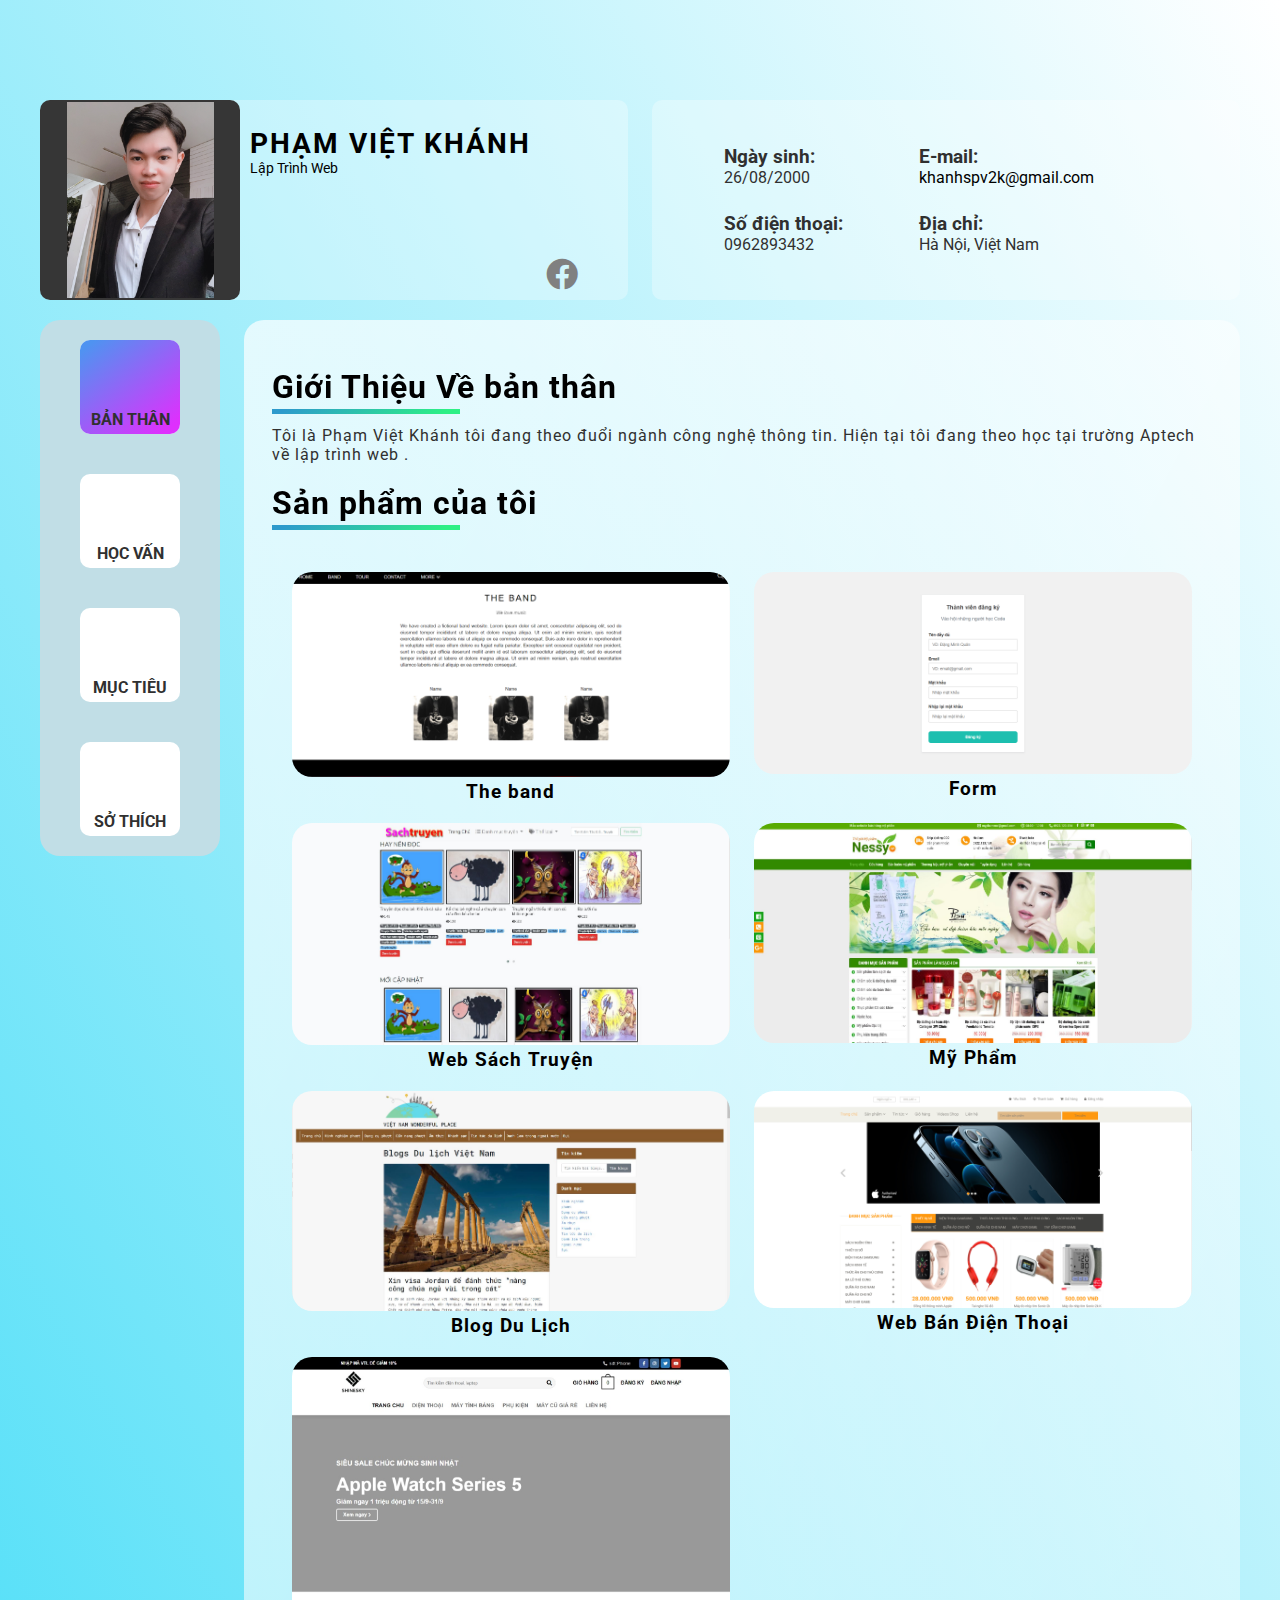
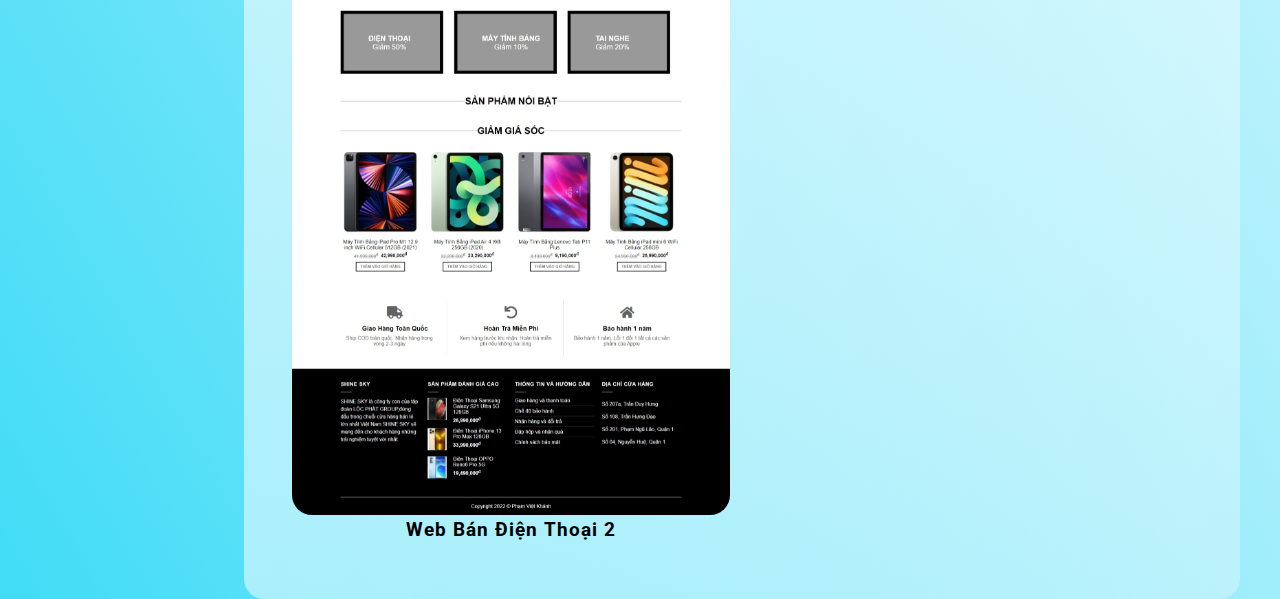
==== commit bee60f8f: "update_link" ====
--- a/index.html
+++ b/index.html
@@ -167,13 +167,8 @@
                         <div class="mysefl__content">
                             <p>
                                 Tôi là Phạm Việt Khánh tôi đang theo đuổi ngành công nghệ thông tin.
-                                Tôi đam mê với code tôi yêu tích ngôn ngũ PHP Laravel. </br>
-                                Tôi đã từng tham gia các hoạt động ở trường tổ chức về lập trình web.
-                                Trong các lần tham gia tôi có đạt được giải nhất cuộc thi Techwiz năm 2021 hạng mục lập trình web.
-                                Qua những lần tham gia các cuộc thi tôi cũng học được các kỹ năng như: <br>
-                                    -Xây dựng kế hoạch
-                                    -Sắp sếp các thời gian 
-                                    -Làm việc nhóm,....
+                                Hiện tại tôi đang theo học tại trường Aptech về lập trình web .
+
                             </p>
                         </div>
                     </div>
@@ -250,6 +245,20 @@
                                         <h3> Web Bán Điện Thoại </h3>
                                     </div>
                                 </div>
+                            </div>
+
+                            <div class="row">
+                                <div class="col l-6">
+                                    <div class="product__item">
+                                        <a href="http://khanhdev.pw/webbandienthoai/" class="product__link" target="_blank">
+                                            <img src="img/webdienthoai.jpeg" alt="blog">
+                                        </a>
+
+                                        <h3>  Web Bán Điện Thoại 2 </h3>
+                                    </div>
+                                </div>
+
+                               
                             </div>
 
                         </div>
@@ -386,10 +395,10 @@
                             </div>
     
                             <div class="ability__index-row">
-                                <div class="ability__index-done" style="width: 80%">
+                                <div class="ability__index-done" style="width: 70%">
                                     <p class="ability__index-name">PHP, Laravel</p>
     
-                                    <p class="ability__index-percent">80%</p>
+                                    <p class="ability__index-percent">70%</p>
                                 </div>
                             </div>
     
@@ -399,15 +408,6 @@
                                     <p class="ability__index-percent">62%</p>
                                 </div>
                             </div>
-
-                            <div class="ability__index-row">
-                                <div class="ability__index-done" style="width: 70%">
-                                    <p class="ability__index-name">Git, github,...</p>
-    
-                                    <p class="ability__index-percent">70%</p>
-                                </div>
-                            </div>
-
                         </div>
                     </div>
                 </div>
@@ -461,13 +461,13 @@
                             <div class="main__note-dot"></div>
     
                             <div class="main__note-text">
-                                <h3>Học và rèn luyện Vue Js</h3>
-                            </div>
-                        </div>
-    
-                        <div class="main__text">
-    
-                            <p>Vuejs giúp các doanh nghiệp tạo ra ứng dụng với cấu trúc UI tốt hơn nhằm nâng cao và tối ưu
+                                <h3>Học và rèn luyện React Js</h3>
+                            </div>
+                        </div>
+    
+                        <div class="main__text">
+    
+                            <p>ReactJS giúp các doanh nghiệp tạo ra ứng dụng với cấu trúc UI tốt hơn nhằm nâng cao và tối ưu
                                 hóa UX. Với công nghệ này, họ có thể dễ dàng tăng tương tác của người dùng, đồng thời tỉ lệ
                                 click và chuyển đổi conversion cũng sẽ cao hơn.</p>
                         </div>
@@ -487,7 +487,7 @@
                         </div>
     
                         <div class="main__text">
-                            <span>.../12/2021</span>
+                            <span>.../9/2022</span>
                             <p>Thực tập là một cơ hội để mình học hỏi, áp dụng những lý thuyết được học vào thực tế và làm
                                 quen với môi trường làm việc quy củ và có được thành công cao hơn khi đi làm thực sự.</p>
                         </div>
@@ -503,24 +503,9 @@
                         </div>
     
                         <div class="main__text">
-                            <span>.../.../2022</span>
+                            <span>.../.../2023</span>
                             <p>Tập trung bổ sung các vấn đề còn thiếu sót mình nhận ra được sau khi thực tập, nếu ổn định sẽ
                                 xin ở lại thử việc.</p>
-                        </div>
-                    </div>
-
-                    <div class="content__main">
-                        <div class="main__note">
-                            <div class="main__note-dot"></div>
-    
-                            <div class="main__note-text">
-                                <h3>Trở thành Dev full stack </h3>
-                            </div>
-                        </div>
-    
-                        <div class="main__text">
-                            <span>  </span>
-                            <p> Tập trung và xây dựng các kỹ năng cần có để trở thành một lập trình viên full stack nâng cao level .</p>
                         </div>
                     </div>
                 </div>
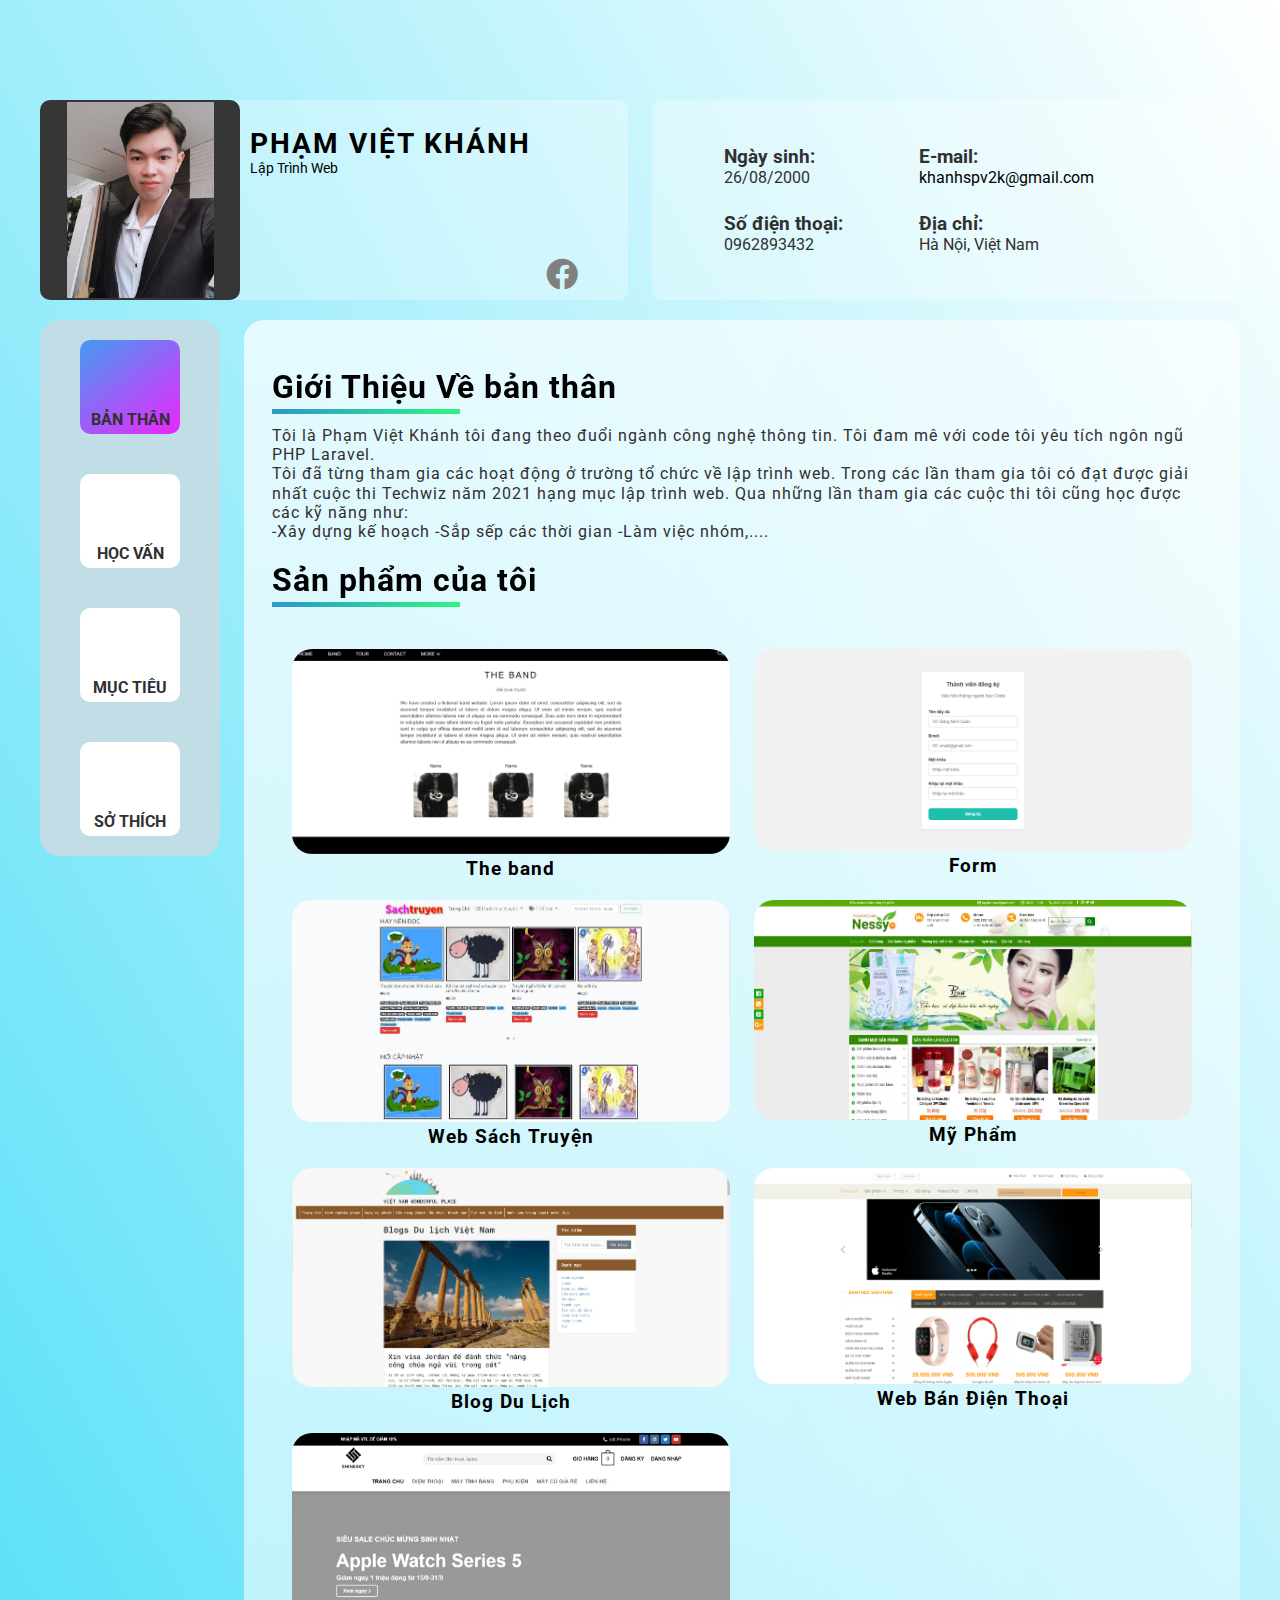
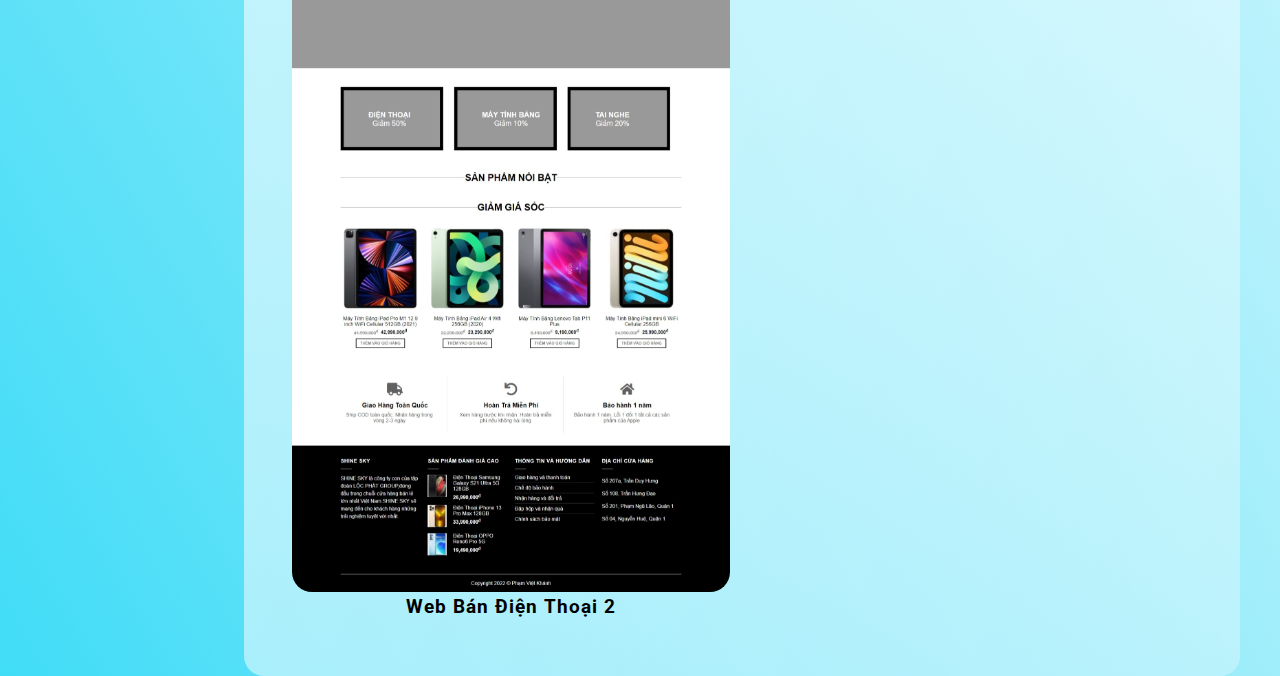
==== commit 4b6956fd: "Merge pull request #2 from khanhspv/update_info" ====
--- a/index.html
+++ b/index.html
@@ -167,8 +167,13 @@
                         <div class="mysefl__content">
                             <p>
                                 Tôi là Phạm Việt Khánh tôi đang theo đuổi ngành công nghệ thông tin.
-                                Hiện tại tôi đang theo học tại trường Aptech về lập trình web .
-
+                                Tôi đam mê với code tôi yêu tích ngôn ngũ PHP Laravel. </br>
+                                Tôi đã từng tham gia các hoạt động ở trường tổ chức về lập trình web.
+                                Trong các lần tham gia tôi có đạt được giải nhất cuộc thi Techwiz năm 2021 hạng mục lập trình web.
+                                Qua những lần tham gia các cuộc thi tôi cũng học được các kỹ năng như: <br>
+                                    -Xây dựng kế hoạch
+                                    -Sắp sếp các thời gian 
+                                    -Làm việc nhóm,....
                             </p>
                         </div>
                     </div>
@@ -395,10 +400,10 @@
                             </div>
     
                             <div class="ability__index-row">
-                                <div class="ability__index-done" style="width: 70%">
+                                <div class="ability__index-done" style="width: 80%">
                                     <p class="ability__index-name">PHP, Laravel</p>
     
-                                    <p class="ability__index-percent">70%</p>
+                                    <p class="ability__index-percent">80%</p>
                                 </div>
                             </div>
     
@@ -408,6 +413,15 @@
                                     <p class="ability__index-percent">62%</p>
                                 </div>
                             </div>
+
+                            <div class="ability__index-row">
+                                <div class="ability__index-done" style="width: 70%">
+                                    <p class="ability__index-name">Git, github,...</p>
+    
+                                    <p class="ability__index-percent">70%</p>
+                                </div>
+                            </div>
+
                         </div>
                     </div>
                 </div>
@@ -461,13 +475,13 @@
                             <div class="main__note-dot"></div>
     
                             <div class="main__note-text">
-                                <h3>Học và rèn luyện React Js</h3>
-                            </div>
-                        </div>
-    
-                        <div class="main__text">
-    
-                            <p>ReactJS giúp các doanh nghiệp tạo ra ứng dụng với cấu trúc UI tốt hơn nhằm nâng cao và tối ưu
+                                <h3>Học và rèn luyện Vue Js</h3>
+                            </div>
+                        </div>
+    
+                        <div class="main__text">
+    
+                            <p>Vuejs giúp các doanh nghiệp tạo ra ứng dụng với cấu trúc UI tốt hơn nhằm nâng cao và tối ưu
                                 hóa UX. Với công nghệ này, họ có thể dễ dàng tăng tương tác của người dùng, đồng thời tỉ lệ
                                 click và chuyển đổi conversion cũng sẽ cao hơn.</p>
                         </div>
@@ -487,7 +501,7 @@
                         </div>
     
                         <div class="main__text">
-                            <span>.../9/2022</span>
+                            <span>.../12/2021</span>
                             <p>Thực tập là một cơ hội để mình học hỏi, áp dụng những lý thuyết được học vào thực tế và làm
                                 quen với môi trường làm việc quy củ và có được thành công cao hơn khi đi làm thực sự.</p>
                         </div>
@@ -503,9 +517,24 @@
                         </div>
     
                         <div class="main__text">
-                            <span>.../.../2023</span>
+                            <span>.../.../2022</span>
                             <p>Tập trung bổ sung các vấn đề còn thiếu sót mình nhận ra được sau khi thực tập, nếu ổn định sẽ
                                 xin ở lại thử việc.</p>
+                        </div>
+                    </div>
+
+                    <div class="content__main">
+                        <div class="main__note">
+                            <div class="main__note-dot"></div>
+    
+                            <div class="main__note-text">
+                                <h3>Trở thành Dev full stack </h3>
+                            </div>
+                        </div>
+    
+                        <div class="main__text">
+                            <span>  </span>
+                            <p> Tập trung và xây dựng các kỹ năng cần có để trở thành một lập trình viên full stack nâng cao level .</p>
                         </div>
                     </div>
                 </div>
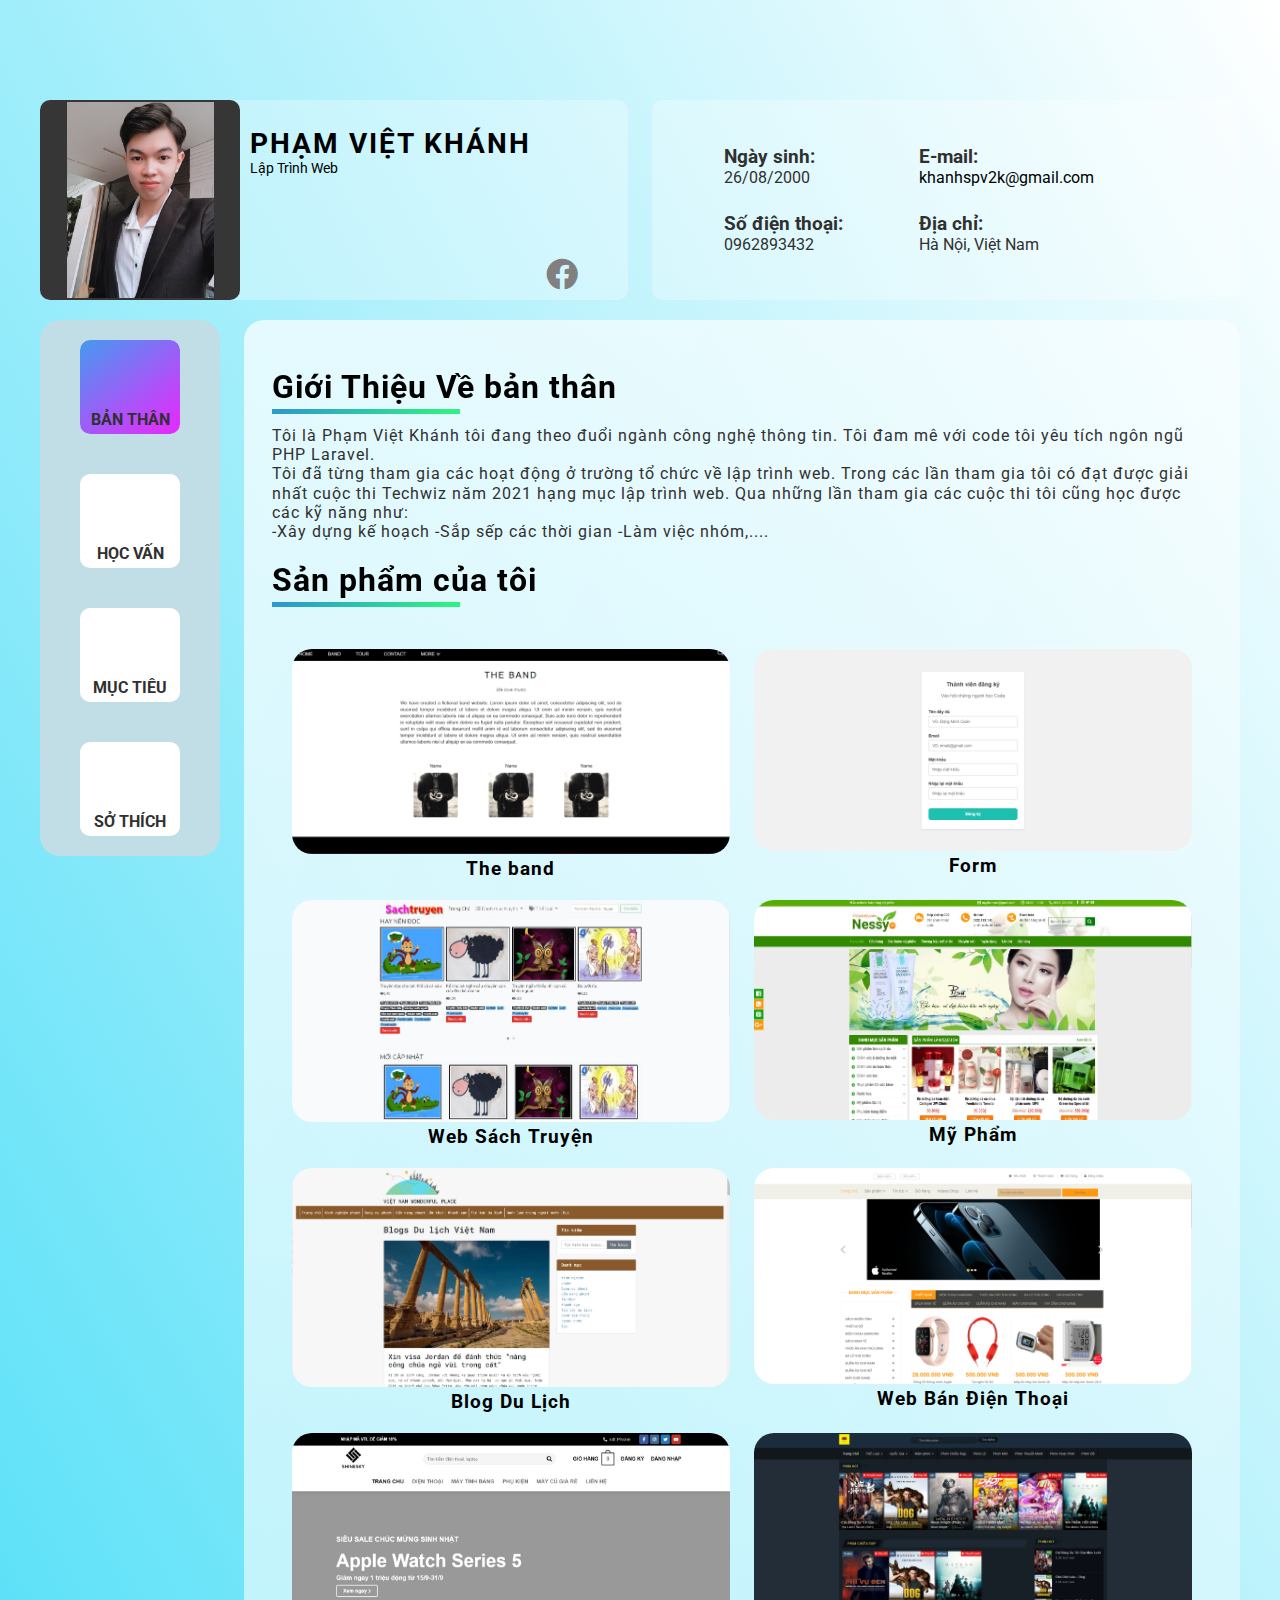
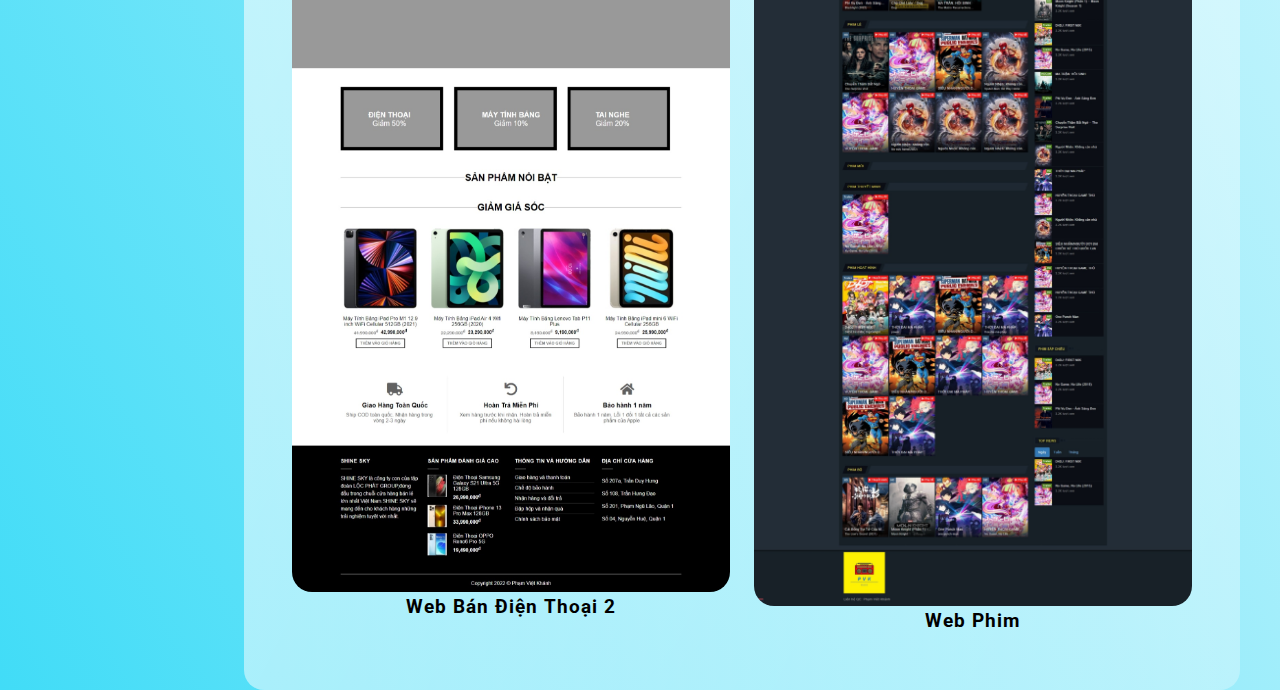
==== commit 621b31af: "comit" ====
--- a/index.html
+++ b/index.html
@@ -209,7 +209,7 @@
                             <div class="row">
                                 <div class="col l-6">
                                     <div class="product__item">
-                                        <a href="http://khanhdev.pw/sachtruyen/" class="product__link" target="_blank">
+                                        <a href="http://sachtruyen.khanhdev.pw/" class="product__link" target="_blank">
                                             <img src="img/sachtruyen2.jpg" alt="sachtruyen">
                                         </a>
 
@@ -262,7 +262,14 @@
                                         <h3>  Web Bán Điện Thoại 2 </h3>
                                     </div>
                                 </div>
-
+                                <div class="col l-6">
+                                    <div class="product__item">
+                                        <a href="http://webphim.khanhdev.pw/" class="product__link" target="_blank">
+                                            <img src="img/webphim.jpeg" alt="blog">
+                                        </a>
+                                        <h3>  Web Phim  </h3>
+                                    </div>
+                                </div>
                                
                             </div>
 
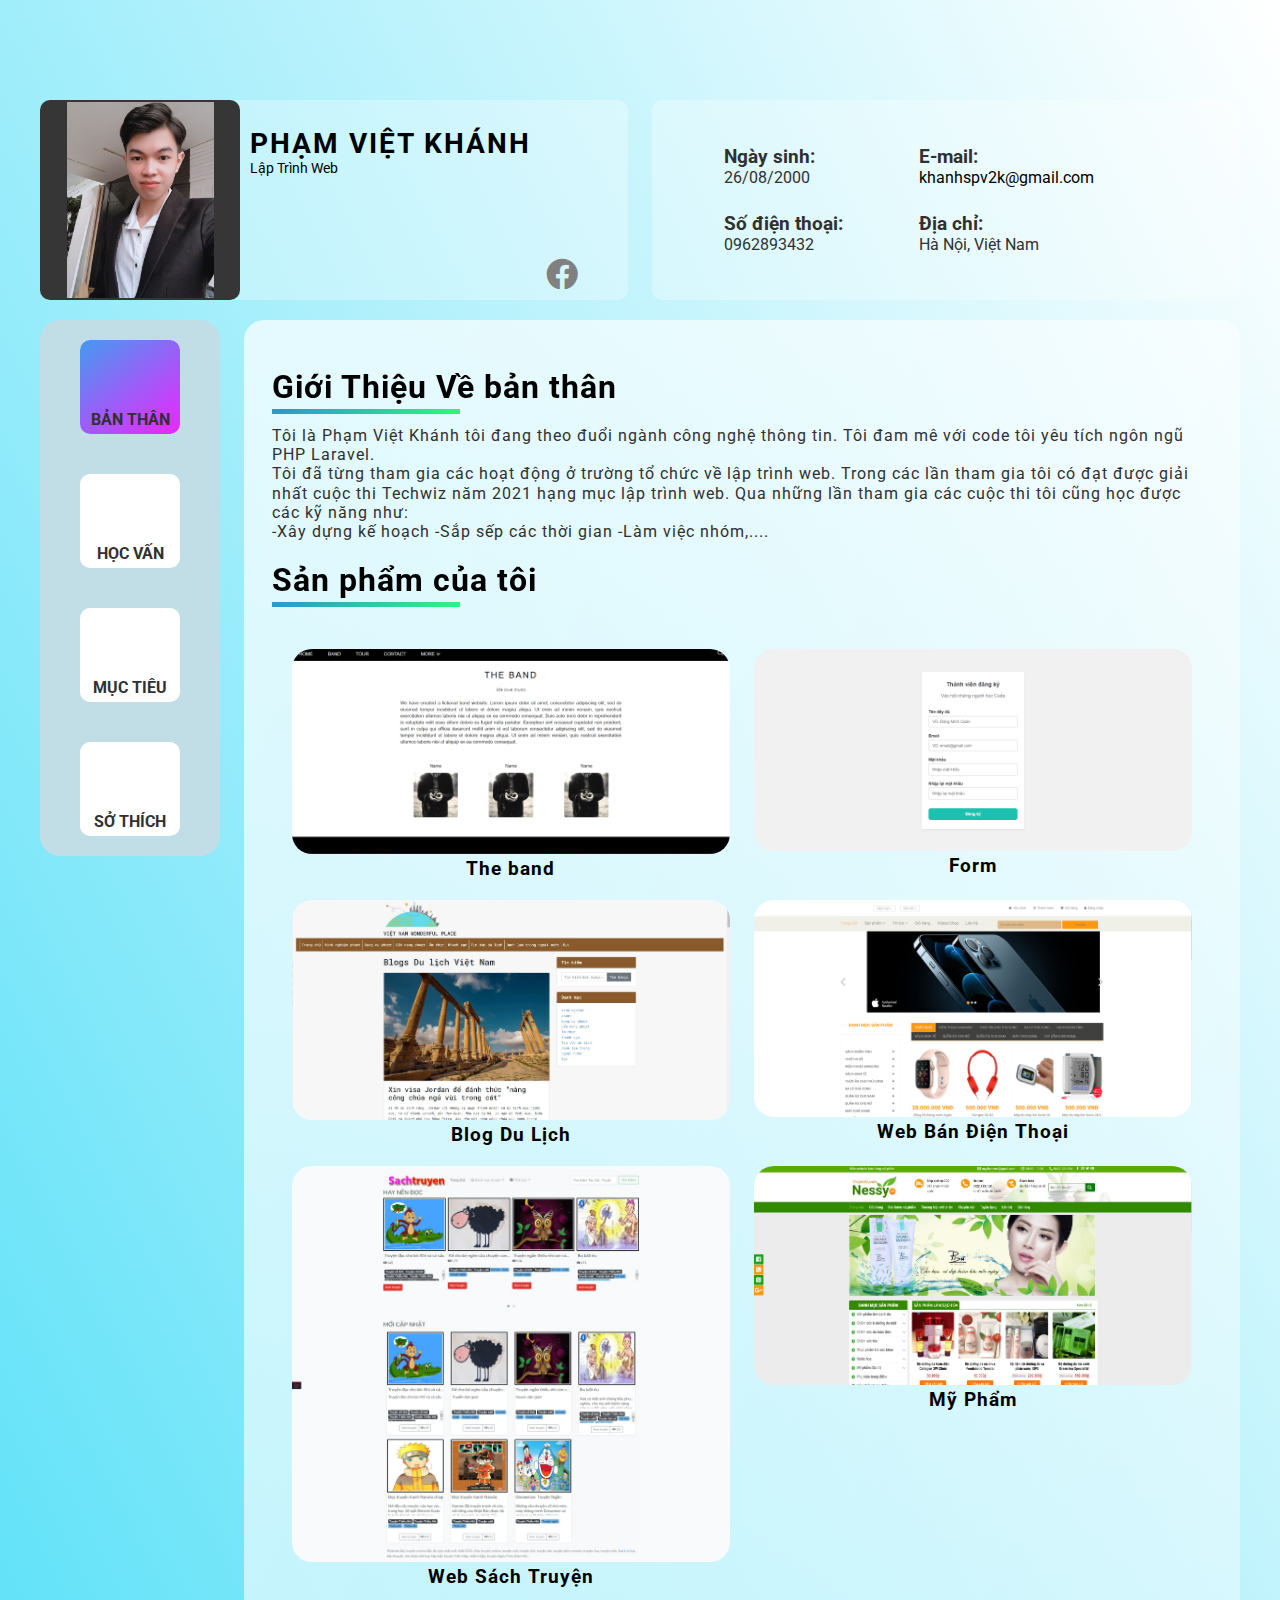
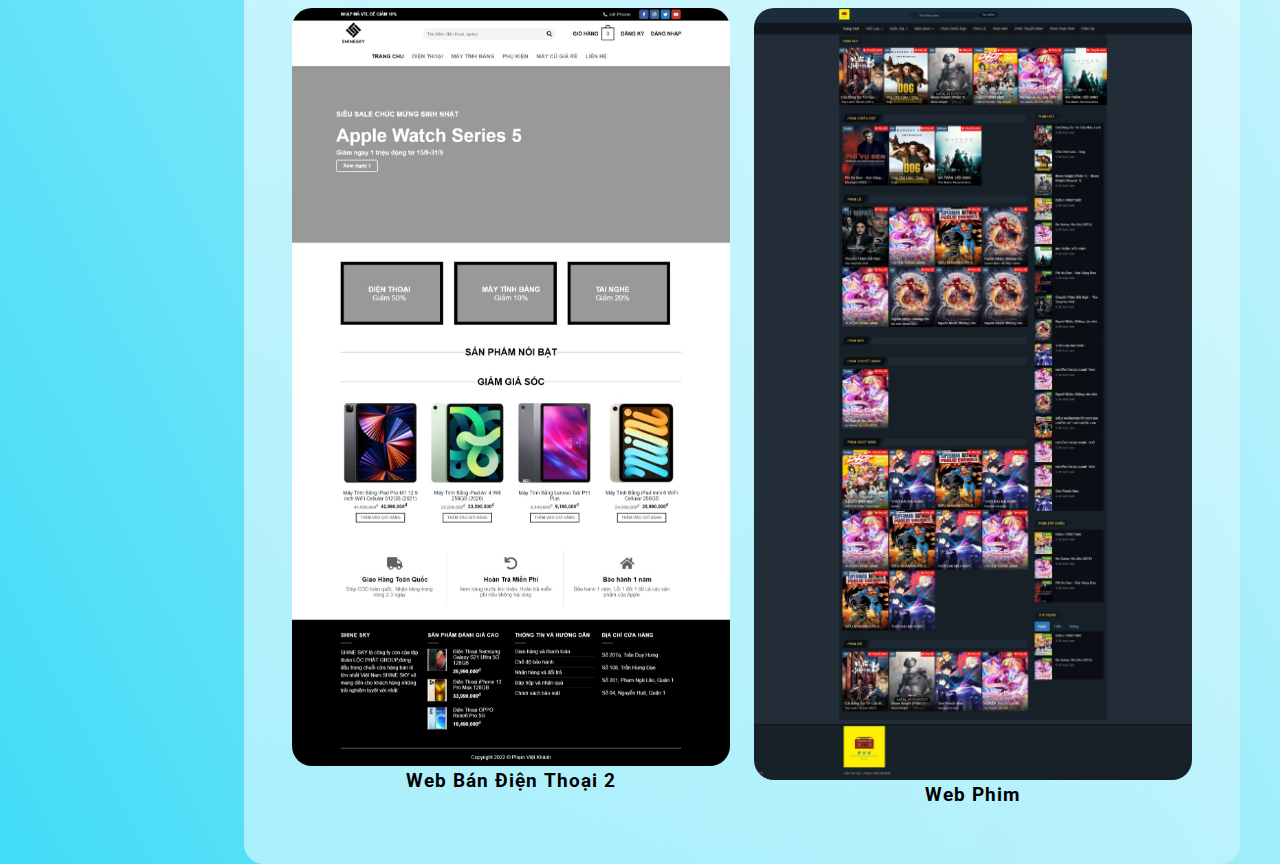
==== commit 44f66aef: "update" ====
--- a/index.html
+++ b/index.html
@@ -205,12 +205,34 @@
                                 </div>
                             </div>
 
-
                             <div class="row">
                                 <div class="col l-6">
                                     <div class="product__item">
+                                        <a href="http://khanhdev.pw/travelblogs/" class="product__link" target="_blank">
+                                            <img src="img/triveblog.jpg" alt="blog">
+                                        </a>
+
+                                        <h3> Blog Du Lịch </h3>
+                                    </div>
+                                </div>
+
+                                <div class="col l-6">
+                                    <div class="product__item">
+                                        <a href="http://khanhdev.pw/shop-dien-thoai/"
+                                            class="product__link" target="_blank">
+                                            <img src="img/webdienthoai.png" alt="webbanghang">
+                                        </a>
+
+                                        <h3> Web Bán Điện Thoại </h3>
+                                    </div>
+                                </div>
+                            </div>
+
+                            <div class="row">
+                                <div class="col l-6">
+                                    <div class="product__item">
                                         <a href="http://sachtruyen.khanhdev.pw/" class="product__link" target="_blank">
-                                            <img src="img/sachtruyen2.jpg" alt="sachtruyen">
+                                            <img src="img/sachtruyen.jpeg" alt="sachtruyen">
                                         </a>
 
                                         <h3> Web Sách Truyện </h3>
@@ -229,29 +251,7 @@
                                 </div>
                             </div>
 
-                            <div class="row">
-                                <div class="col l-6">
-                                    <div class="product__item">
-                                        <a href="http://khanhdev.pw/travelblogs/" class="product__link" target="_blank">
-                                            <img src="img/triveblog.jpg" alt="blog">
-                                        </a>
-
-                                        <h3> Blog Du Lịch </h3>
-                                    </div>
-                                </div>
-
-                                <div class="col l-6">
-                                    <div class="product__item">
-                                        <a href="http://khanhdev.pw/shop-dien-thoai/"
-                                            class="product__link" target="_blank">
-                                            <img src="img/webdienthoai.png" alt="webbanghang">
-                                        </a>
-
-                                        <h3> Web Bán Điện Thoại </h3>
-                                    </div>
-                                </div>
-                            </div>
-
+                            
                             <div class="row">
                                 <div class="col l-6">
                                     <div class="product__item">
